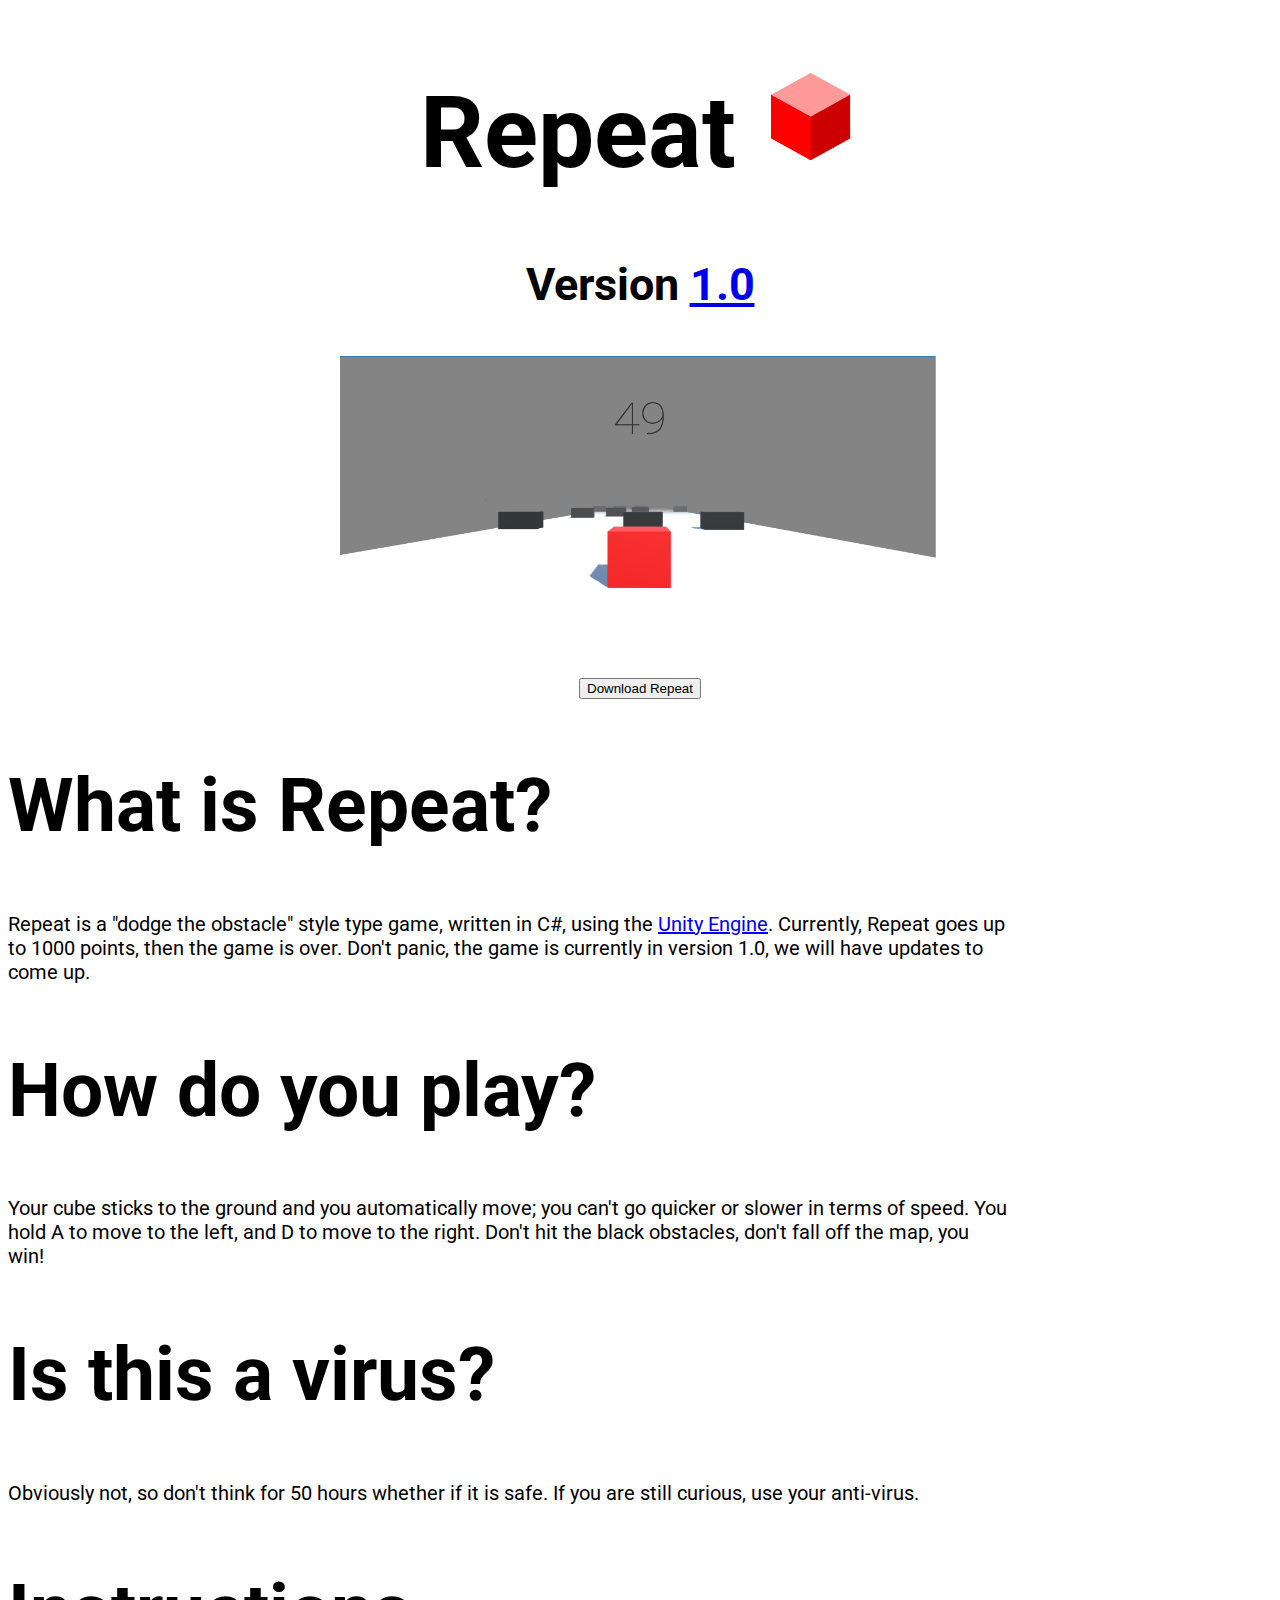
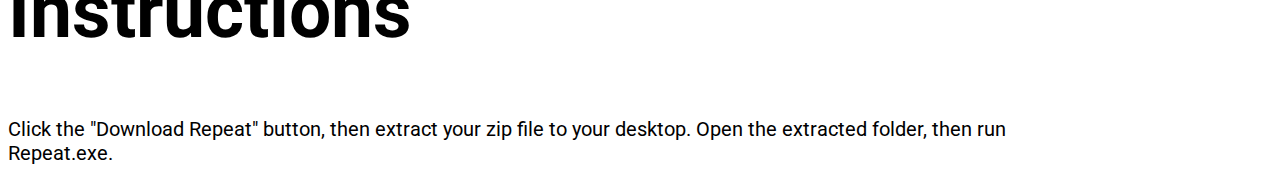
==== Home/index.html @ f98696fe "Add files via upload" ====
<!DOCTYPE html>
<html>
<head>

<meta charset="utf-8" />
<meta http-equiv="X-UA-Compatible" content="IE=edge">
<meta name="viewport" content="width=device-width, initial-scale=1">

<title>Repeat</title>

<link rel="stylesheet" href="https://bootswatch.com/3/darkly/bootstrap.min.css">
<link rel="stylesheet" type="text/css" media="screen" href="./main.css"/>
<link rel = "icon" href = "../Images/cube.png">

</head>
<body>

<center>

<h1>Repeat <img src = "../Images/cube.png" style = "width: 100px; height: 100px;"></h1>
<h3><center>Version <a href = "../PatchNotes/patchnotes.html">1.0</a></center></h3>
<img src = "../Images/repeatgame.png" style = "width: 600px; height: 300px;">

</center>

<br>

<center><button type = "button" onclick = "window.location.href = '../ZipDownload/Repeat.zip'" class = "btn btn-primary btn-lg">Download Repeat</button></center>

<div class = "fit">

<h2>What is Repeat?</h2>

<p>Repeat is a "dodge the obstacle" style type game, written in C#, using the <a href = "https://unity3d.com" target="_blank">Unity Engine</a>. 
Currently, Repeat goes up to 1000 points, then the game is over. Don't panic, the game is currently in version 1.0, we will have updates to come up.
</p>

<h2>How do you play?</h2>

<p>Your cube sticks to the ground and you automatically move; you can't go quicker or slower in terms of speed. You hold A to move to the left, and D to move to the right.
Don't hit the black obstacles, don't fall off the map, you win!
</p>

<h2>Is this a virus?</h2>

<p>Obviously not, so don't think for 50 hours whether if it is safe. If you are still curious, use your anti-virus.</p>

<h2>Instructions</h2>

<p>Click the "Download Repeat" button, then extract your zip file to your desktop. Open the extracted folder, then run Repeat.exe.</p>

</div>

</body>
</html>
---- Home/main.css ----
@import url('https://fonts.googleapis.com/css?family=Roboto:100');

h1, h2, h3, h4, h5, h6, p {
font-family: 'Roboto', sans-serif;
}

h1 {
font-size: 100px;
}

h2 {
font-size:75px;
}

h3 {
font-size: 45px;
}

p {
font-size:20px
}

.fit {
width: 1000px;
word-wrap: break-word;
}
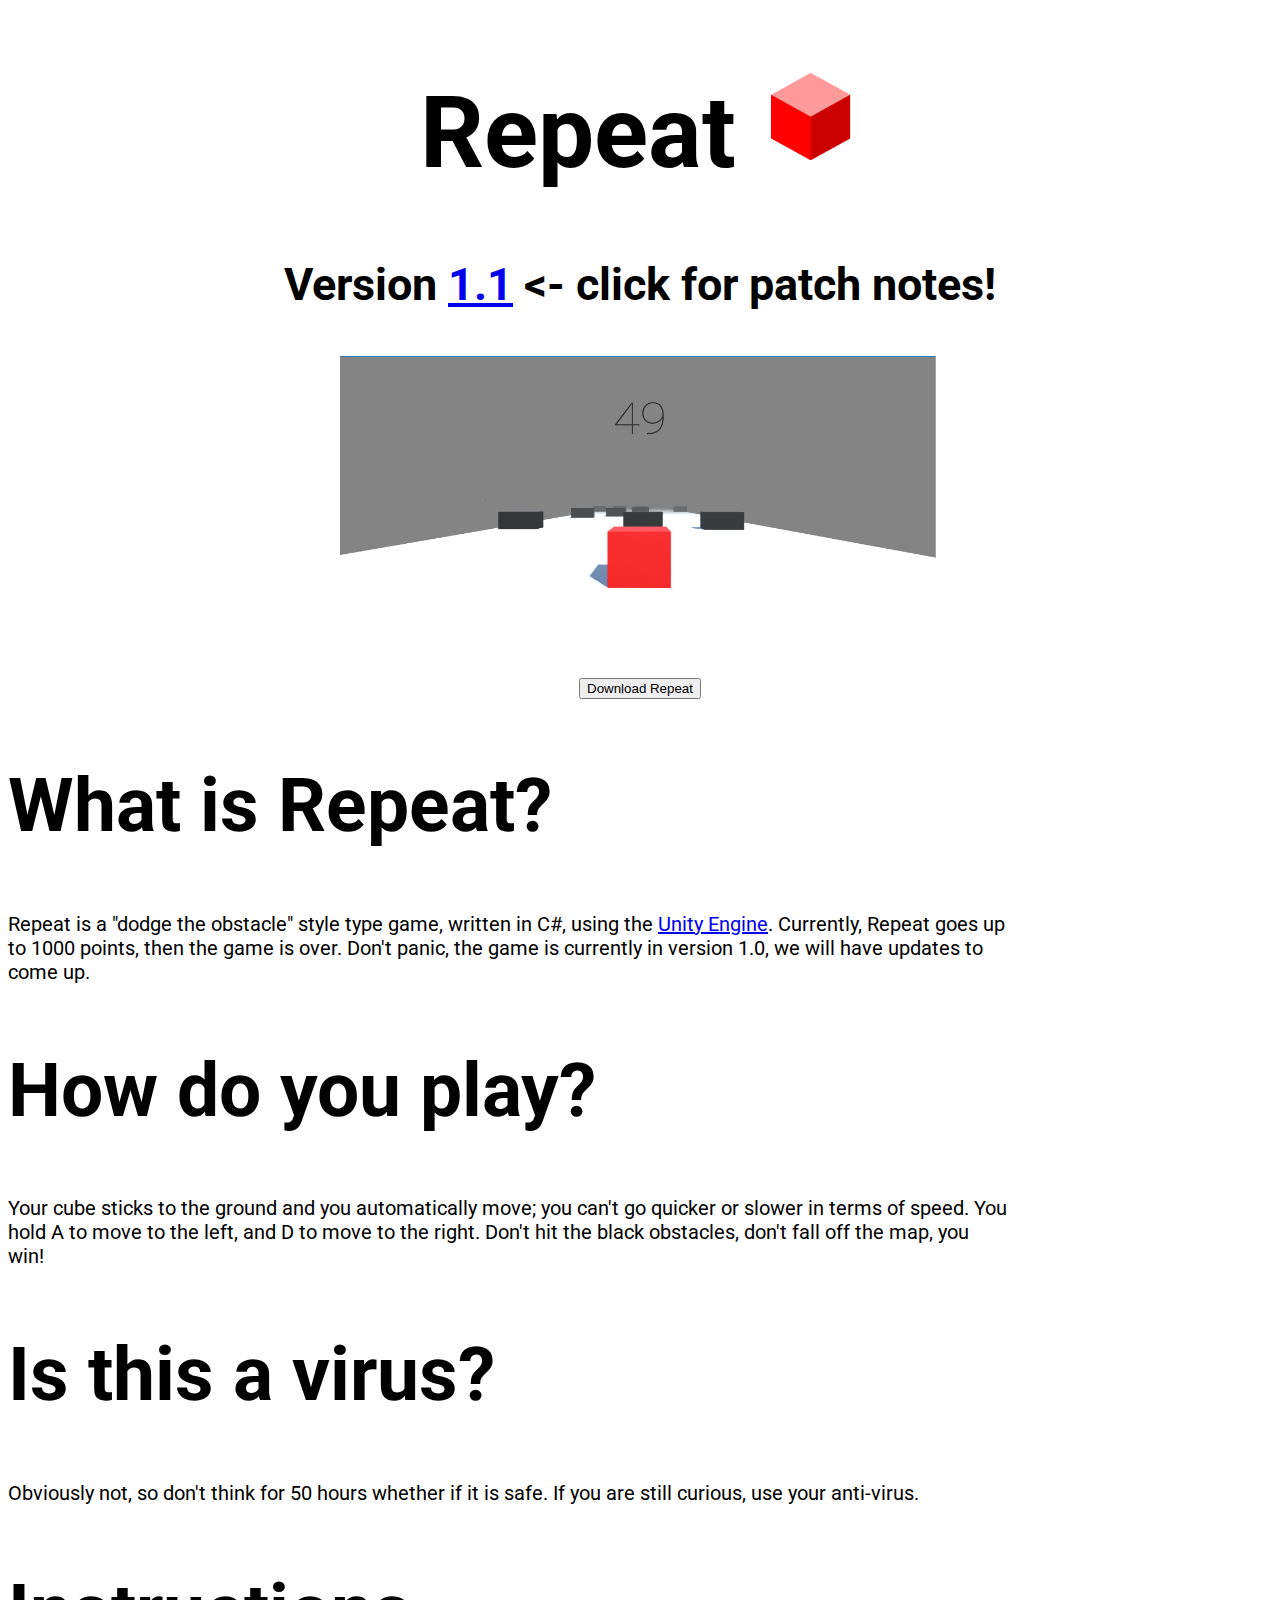
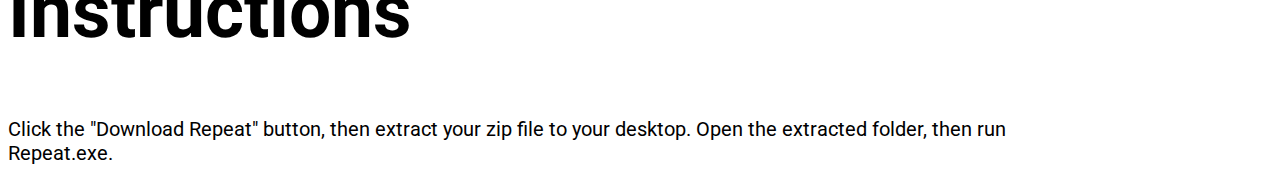
==== commit 8515926d: "Add files via upload" ====
--- a/Home/index.html
+++ b/Home/index.html
@@ -2,9 +2,12 @@
 <html>
 <head>
 
-<meta charset="utf-8" />
-<meta http-equiv="X-UA-Compatible" content="IE=edge">
 <meta name="viewport" content="width=device-width, initial-scale=1">
+<meta charset="UTF-8">
+<meta name="description" content="A simple obstacle game, 3 ways to play. Hit an obstacle, fall off the map, or go for the victory!">
+<meta name="keywords" content="Repeat, AlexHGaming, Obstacle Game, Simple">
+<meta name="author" content="AlexHGaming">
+<meta name="url" content="https://alexhgaming.github.io/Repeat/Home/index.html">
 
 <title>Repeat</title>
 
@@ -18,8 +21,8 @@
 <center>
 
 <h1>Repeat <img src = "../Images/cube.png" style = "width: 100px; height: 100px;"></h1>
-<h3><center>Version <a href = "../PatchNotes/patchnotes.html">1.0</a></center></h3>
-<img src = "../Images/repeatgame.png" style = "width: 600px; height: 300px;">
+<h3><center>Version <a href = "../PatchNotes/patchnotes.html">1.1</a> <- click for patch notes!</center></h3>
+<img src = "../Images/repeatgame.png" style = "width: 600px; height: 300px;" title = "Image from Version 1.0">
 
 </center>
 
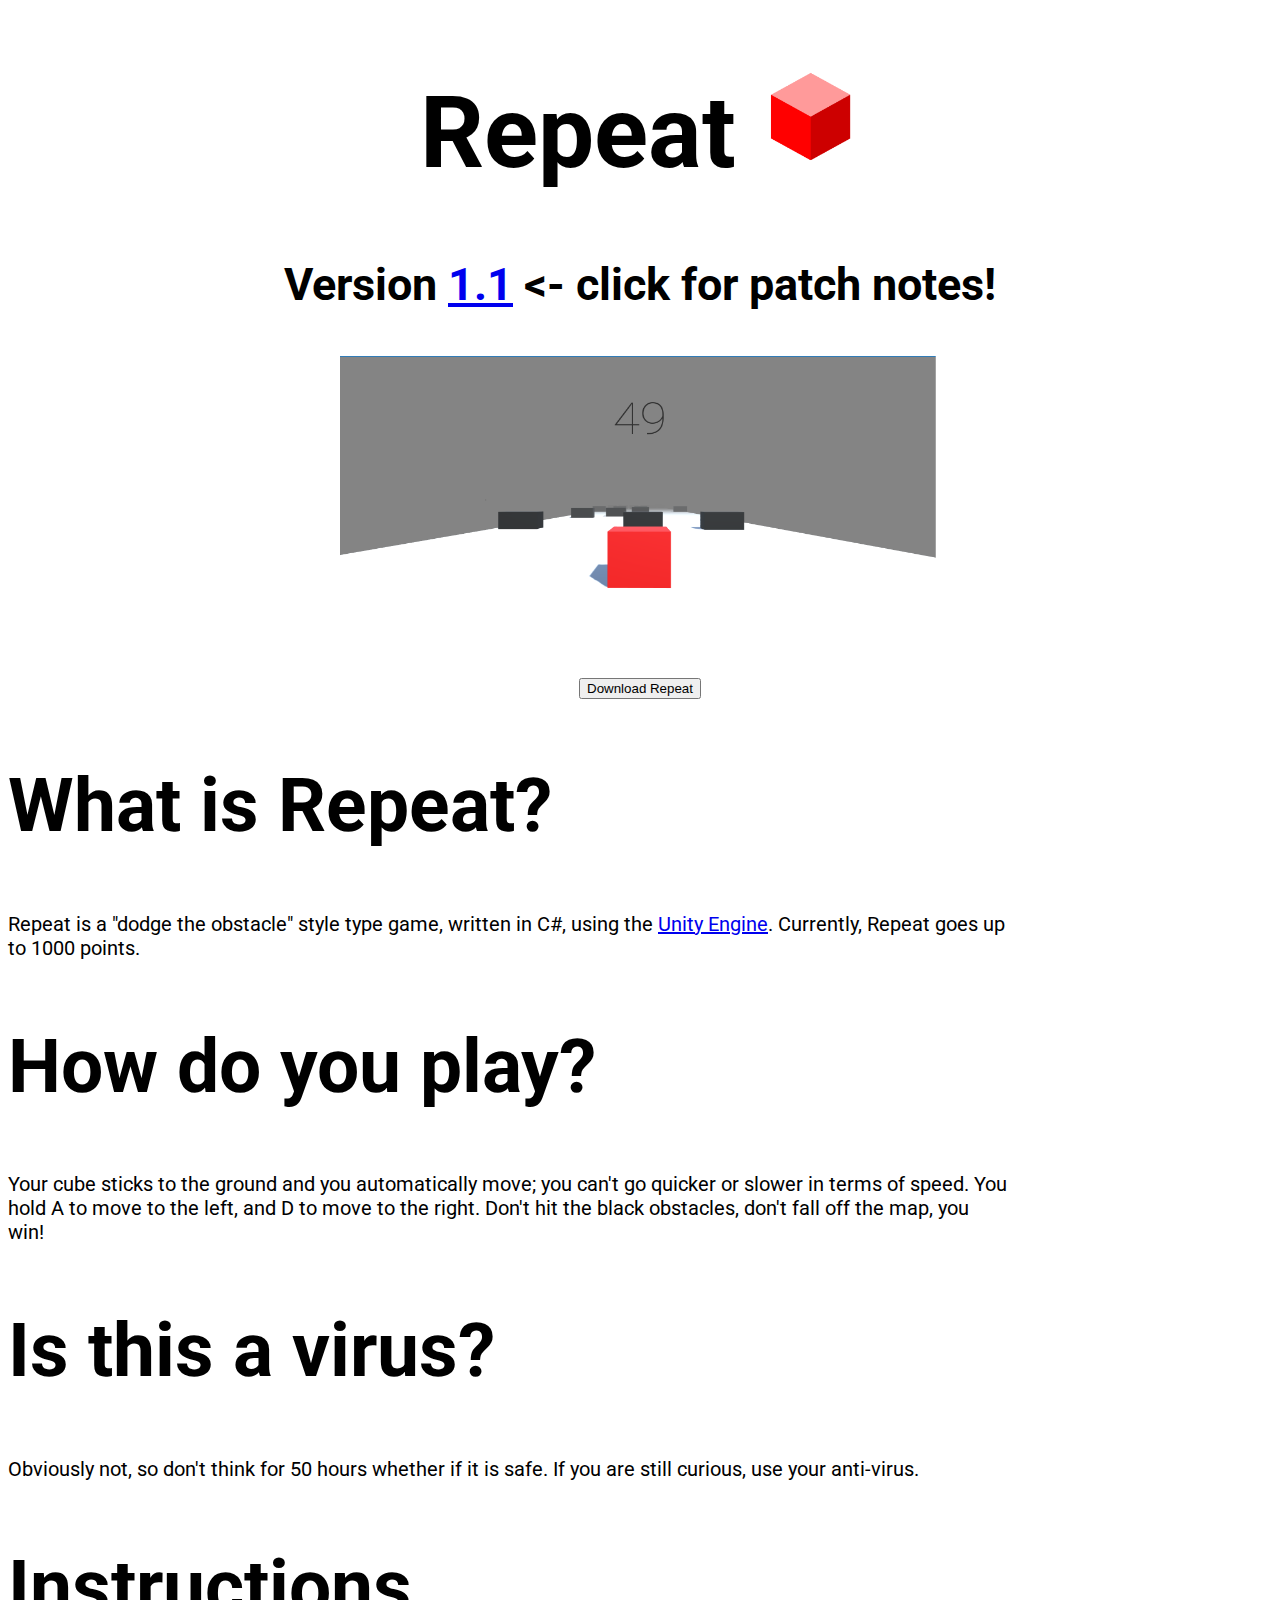
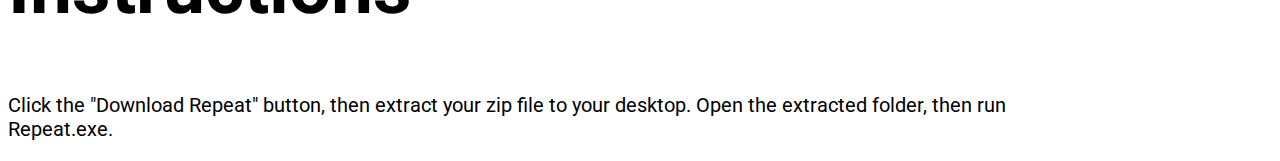
==== commit 4f38748a: "Update index.html" ====
--- a/Home/index.html
+++ b/Home/index.html
@@ -35,7 +35,7 @@
 <h2>What is Repeat?</h2>
 
 <p>Repeat is a "dodge the obstacle" style type game, written in C#, using the <a href = "https://unity3d.com" target="_blank">Unity Engine</a>. 
-Currently, Repeat goes up to 1000 points, then the game is over. Don't panic, the game is currently in version 1.0, we will have updates to come up.
+Currently, Repeat goes up to 1000 points.
 </p>
 
 <h2>How do you play?</h2>
@@ -55,4 +55,4 @@
 </div>
 
 </body>
-</html>+</html>
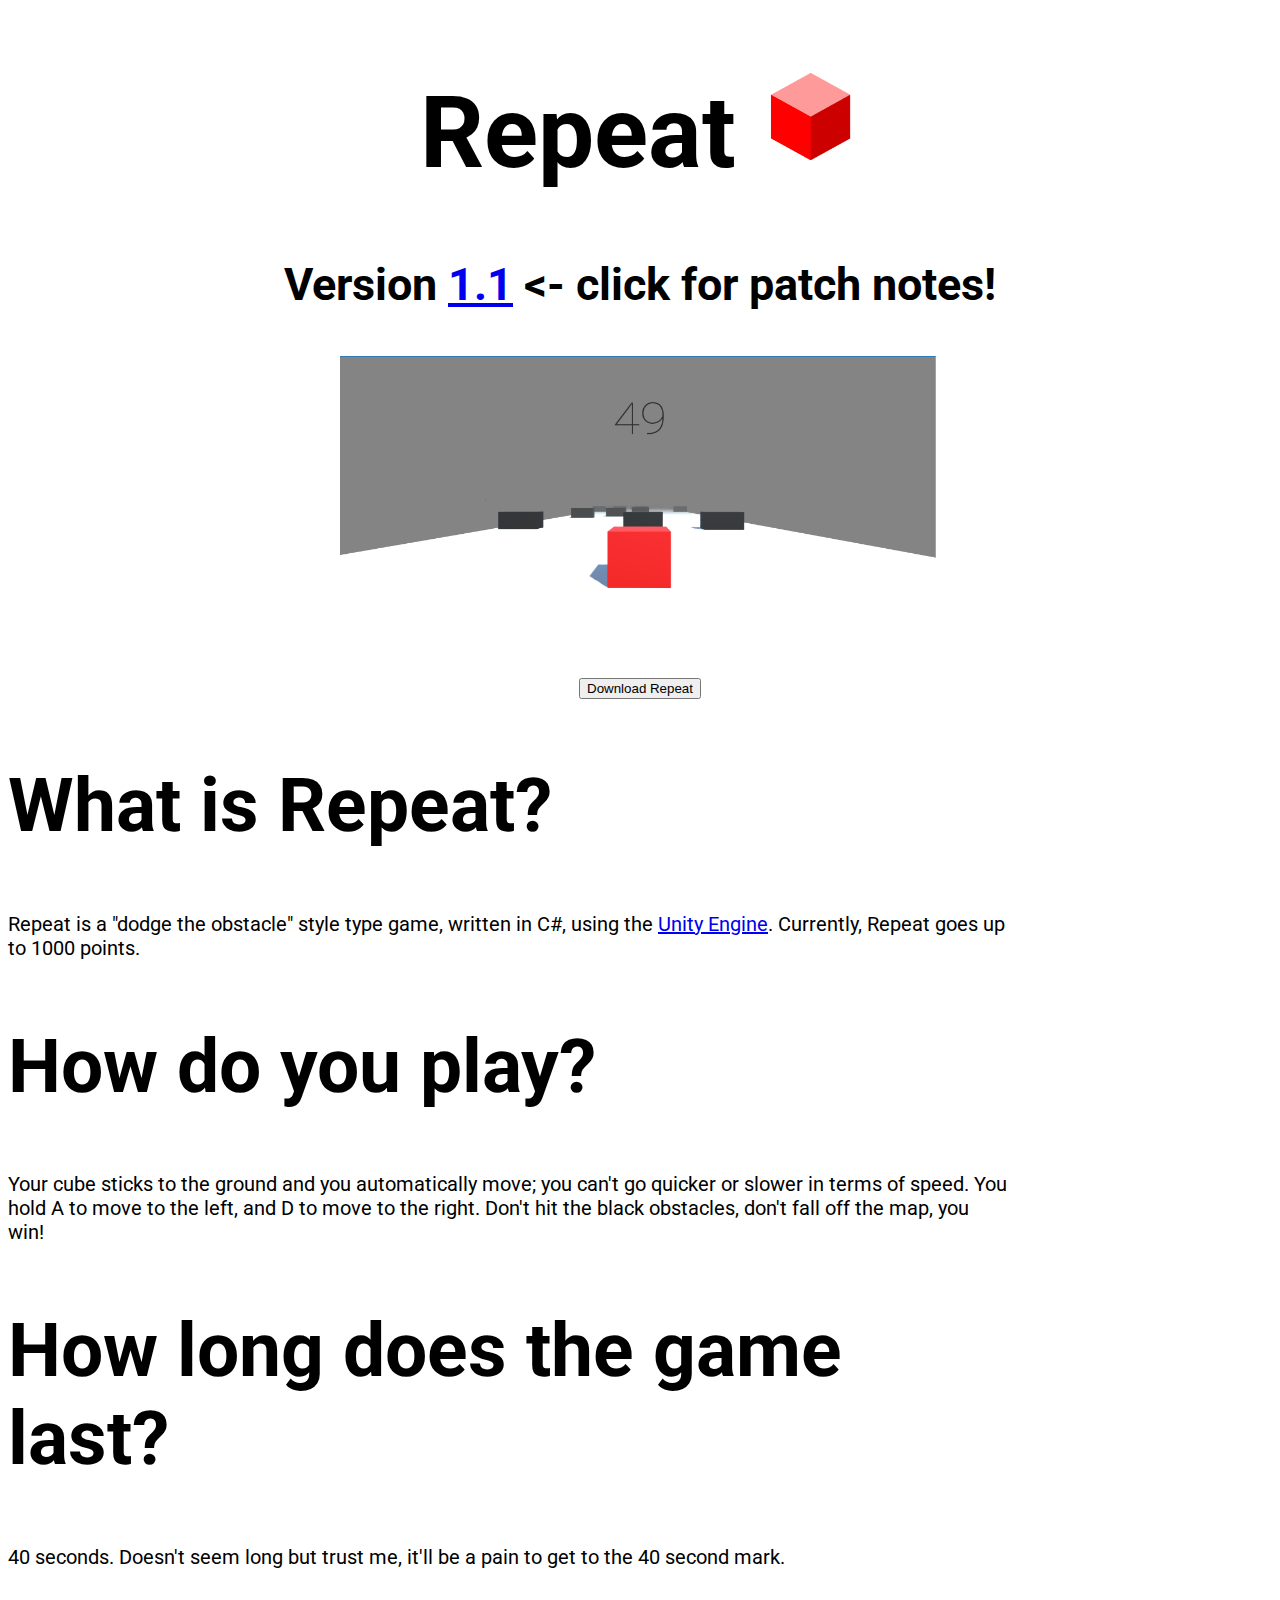
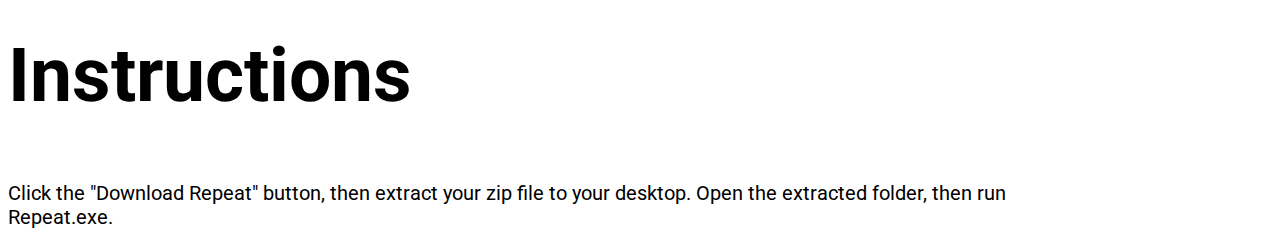
==== commit a0d3d378: "Update index.html" ====
--- a/Home/index.html
+++ b/Home/index.html
@@ -44,9 +44,9 @@
 Don't hit the black obstacles, don't fall off the map, you win!
 </p>
 
-<h2>Is this a virus?</h2>
+<h2>How long does the game last?</h2>
 
-<p>Obviously not, so don't think for 50 hours whether if it is safe. If you are still curious, use your anti-virus.</p>
+<p>40 seconds. Doesn't seem long but trust me, it'll be a pain to get to the 40 second mark.</p>
 
 <h2>Instructions</h2>
 
